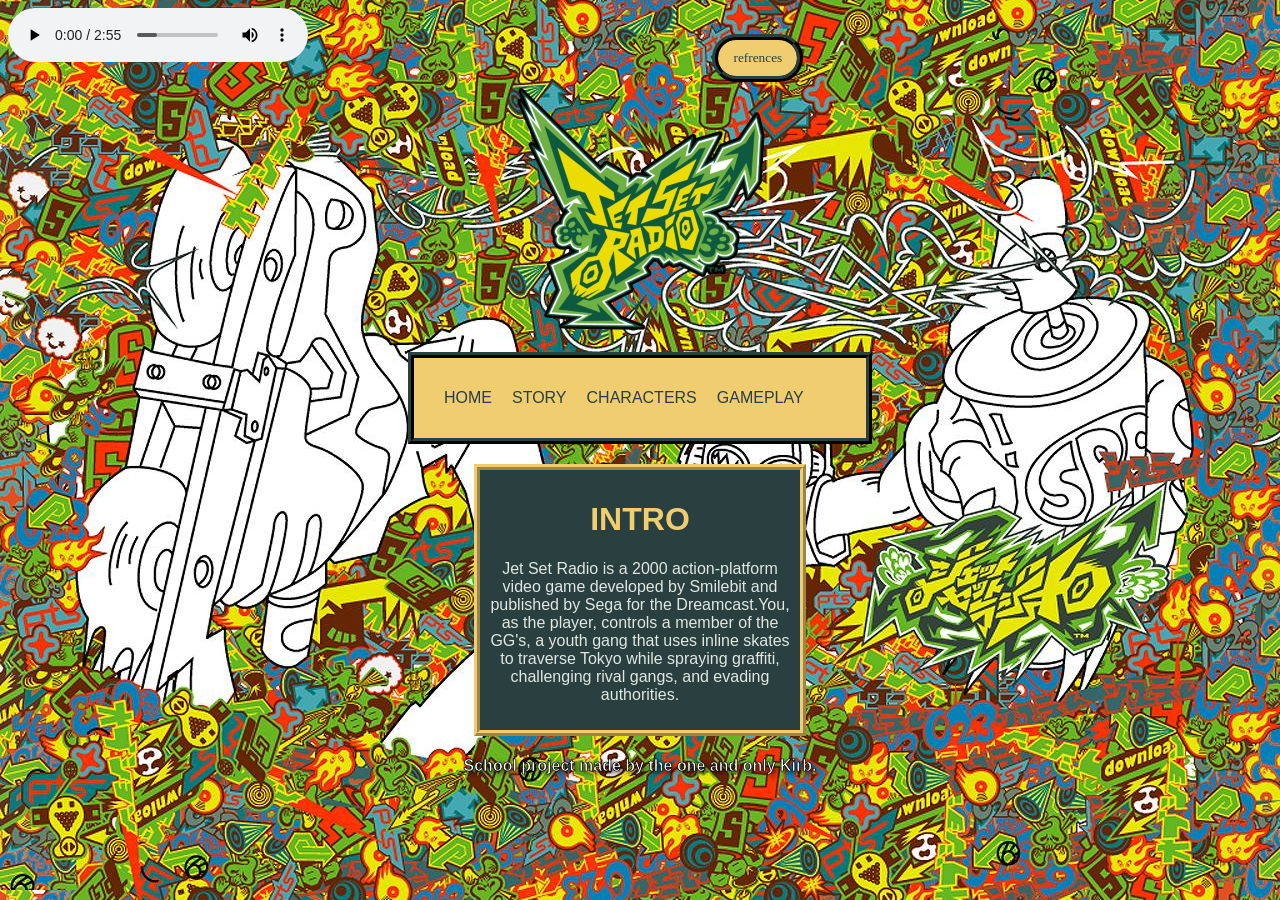
==== index.html @ 49342d74 "game focus 1 intial release" ====
<html>
<head>
   <link rel="stylesheet"href="style.css">
<style>
    body {
      font-family: 'Impact', sans-serif;
    }
    
    h1 {
      font-family: 'Impact', sans-serif;
      text-transform: uppercase;
	  }
	  </style>
<title>GAMES FOCUS</title>
<link rel="icon" type="image/png" href="favicon.png">
<style>
body {
color:f0cd6e;
}
</style>
<style>
div{text-align:center;}
p{text-align:center;}
h1{text-align:center;}
h4{text-align:center;}
</style>
<style>
p{color:e0e8e2;}
</style>
</head>
<body>
<audio controls autoplay loop>
<source src="Humming The Bassline.mp3">
</audio>
<div class="dropdown">
<button>refrences</bottom>
<div class="content">
<a href="https://en.wikipedia.org/wiki/Jet_Set_Radio">wikipedia</a>
<a href="https://jetsetradio.fandom.com/wiki/Jet_Set_Radio_Wiki">jetsetpedia</a>
</div>
</div>
<div><a href="index.html"><img src="logo2.png"width=250 height=250/></a></div>
<nav class="navbar">
<ul class="nav-links">
<li><a href="index.html">HOME</a></li>
<li><a href="story.html">STORY</a></li>
<li><a href="char.html">CHARACTERS</a></li>
<li><a href="GP.html">GAMEPLAY</a></li>
<ul/>
</nav>
<div class="box">
<h1> INTRO </h1>
<p>Jet Set Radio is a 2000 action-platform video game developed by Smilebit and published by Sega for the Dreamcast.You, as the player, controls a member of the GG's, a youth gang that uses inline skates to traverse Tokyo while spraying graffiti, challenging rival gangs, and evading authorities.</p>
</div>
<h4 style="color:white;">School project made by the one and only Kirb.</h4>
</body>
</html>
---- style.css ----
body{
	background-image:url(beat.jpg);
    
    background-size: cover;
    
    background-repeat: no-repeat;
    
    background-position: center;
    
    background-attachment: fixed;
}
h4 {
  -webkit-text-stroke: 0.7px black;
  text-shadow: 2px 2px 5px black;
}
.box{
	border-style:ridge;
	border-width:6px;
	border-color:f0cd6e;
	padding:10px;
	width:300px;
	height:auto;
	background-color:2a3f3f;
	margin-left:auto;
	margin-right:auto;
	margin-top:20px;
}
.box3{
	border-style:ridge;
	border-width:6px;
	border-color:571756;
	border-radius:5em;
	padding:10px;
	width:300px;
	height:auto;
	background-image:url(bg.png);
	margin-left:auto;
	margin-right:auto;
	margin-top:20px;
}
.box2{
	border-style:ridge;
	border-width:6px;
	border-color:6caddf;
	border-radius:3em;
	padding:10px;
	width:800px;
	height:auto;
	background-color:000000;
	margin-left:auto;
	margin-right:auto;
	margin-top:20px;
}
.box4{
	padding:10px;
	width:auto;
	height:auto;
	margin-left:auto;
	margin-right:auto;
	margin-top:20px;
	border-style:solid;
	border-width:6px;
	border-color:d61320;
	width:470px;
}
.box5{
	border-style:ridge;
	border-width:6px;
	border-color:0c1036;
	padding:10px;
	width:1050px;
	height:auto;
	background-color:380808;
	margin-left:auto;
	margin-right:auto;
	margin-top:20px;
}
.box6{
	width:auto;
	height:150px;
	vertical-align:middle;
}
.box7{
	border-style:solid;
	border-width:6px;
	border-color:d61320;
	padding:10px;
	width:1000px;
	height:auto;
	background-color:0c1036;
	margin-left:auto;
	margin-right:auto;
	margin-top:20px;
}
.img{
	width: 100%;
	max width:auto;
	object-fit:cover;
	vertical-align:middle;
}
.wrapper{
	border-style:ridge;
	border-width:6px;
	border-color:2a3f3f;
	padding:10px;
	width:900px;
	height:700px;
	background-color:821919;
	margin-left:auto;
	margin-right:auto;
	margin-top:20px;
	padding:0 15px;
	display: flex;
	flex-wrap:wrap;
	align-items:center:
	justify-content: space-around;
	gap:5rem;
}
.wrapper1{
	border-style:ridge;
	border-width:6px;
	border-color:65ad40;
	padding:10px;
	width:900px;
	height:700px;
	background-color:fcc623;
	margin-left:auto;
	margin-right:auto;
	margin-top:20px;
	padding:0 15px;
	display: flex;
	flex-wrap:wrap;
	align-items:center:
	justify-content: space-around;
	gap:5rem;
}
.wrapper2{
	border-style:ridge;
	border-width:6px;
	border-color:ffd138;
	padding:10px;
	width:900px;
	height:700px;
	background-color:84d62d;
	margin-left:auto;
	margin-right:auto;
	margin-top:20px;
	padding:0 15px;
	display: flex;
	flex-wrap:wrap;
	align-items:center:
	justify-content: space-around;
	gap:5rem;
}
.wrapper3{
	border-style:ridge;
	border-width:6px;
	border-color:5be1f0;
	padding:10px;
	width:900px;
	height:700px;
	background-color:ba3c7d;
	margin-left:auto;
	margin-right:auto;
	margin-top:20px;
	padding:0 15px;
	display: flex;
	flex-wrap:wrap;
	align-items:center:
	justify-content: space-around;
	gap:5rem;
}
.wrapper4{
	border-style:ridge;
	border-width:6px;
	border-color:691b3a;
	padding:10px;
	width:750px;
	height:700px;
	background-color:292929;
	margin-left:auto;
	margin-right:auto;
	margin-top:20px;
	padding:0 15px;
	display: flex;
	flex-wrap:wrap;
	align-items:center:
	justify-content: space-around;
	gap:5rem;
}
.wrapper5{
	border-style:ridge;
	border-width:6px;
	border-color:ff7e21;
	padding:10px;
	width:900px;
	height:700px;
	background-color:65ccfc;
	margin-left:auto;
	margin-right:auto;
	margin-top:20px;
	padding:0 15px;
	display: flex;
	flex-wrap:wrap;
	align-items:center:
	justify-content: space-around;
	gap:5rem;
}
.wrapper6{
	border-style:ridge;
	border-width:6px;
	border-color:facd52;
	padding:10px;
	width:900px;
	height:700px;
	background-color:8a8a8a;
	margin-left:auto;
	margin-right:auto;
	margin-top:20px;
	padding:0 15px;
	display: flex;
	flex-wrap:wrap;
	align-items:center:
	justify-content: space-around;
	gap:5rem;
}
.intro{
	flex:10;
	border-style:dashed;
	border-width:6px;
	border-color:e0d7db;
	padding:10px;
	width:100px;
	height:500px;
	background-color:230d3d;
	margin-left:auto;
	margin-right:auto;
	margin-top:20px;
}
.navbar{
	display:flex;
	border-style:ridge;
	border-width:6px;
	border-color:2a3f3f;
	justify-content:space-between;
	align-items:center;
	background-color:f0cd6e;
	color:2a3f3f;
	padding:15px 30px;
	margin-top:20px;
	margin-left:400px;
	margin-right:400px;
}
.nav-links {
	list-style:none;
	display:flex;
	gap:20px;
	padding:0;
	margin-left:auto;
	margin-right:auto;
}
.nav-links a {
	color:2a3f3f;
	text-decoration:none;
}
.nav-links a:hover {
	color:89c07e;
}
.highlight {
	color:56d446;
}
.highlight1 {
	color:4699d4;
}
.highlight2 {
	color:7613f0;
}
}
.image1 {
margin-left:650px;
height:50px;
width:50px;
}
.dropdown{
	display:inline-block;
	margin-left:400px;
	margin-right:400px;
	justify-content:center;
	align-items:center;
}
.dropdown button{
	background-color:f0cd6e;
	color:2a3f3f;
	padding:10px 15px;
	cursor:pointer;
	border-style:ridge;
	border-width:6px;
	border-color:2a3f3f;
	border-radius:10em;
	font-family:Impact;, sans-serif;
}
.dropdown a{
	display: block;
	color:2a3f3f;
	text-decoration:none;
	padding:10px 15px;
}
.dropdown .content{
	display:none;
	background-color:EAF1B1;
	position:absolute;
	min-width:100 px;
	box-shadow:2px 2px 5px black;
	border-style:ridge;
	border-width:6px;
	border-color:2a3f3f;
	font-family: Impact;, sans-serif;
}
.dropdown:hover .content{
	display:block;
}
.dropdown:hover button{
	background-color:f0cd6e;
}
.dropdown a:hover{
	background-color:56d446;
}
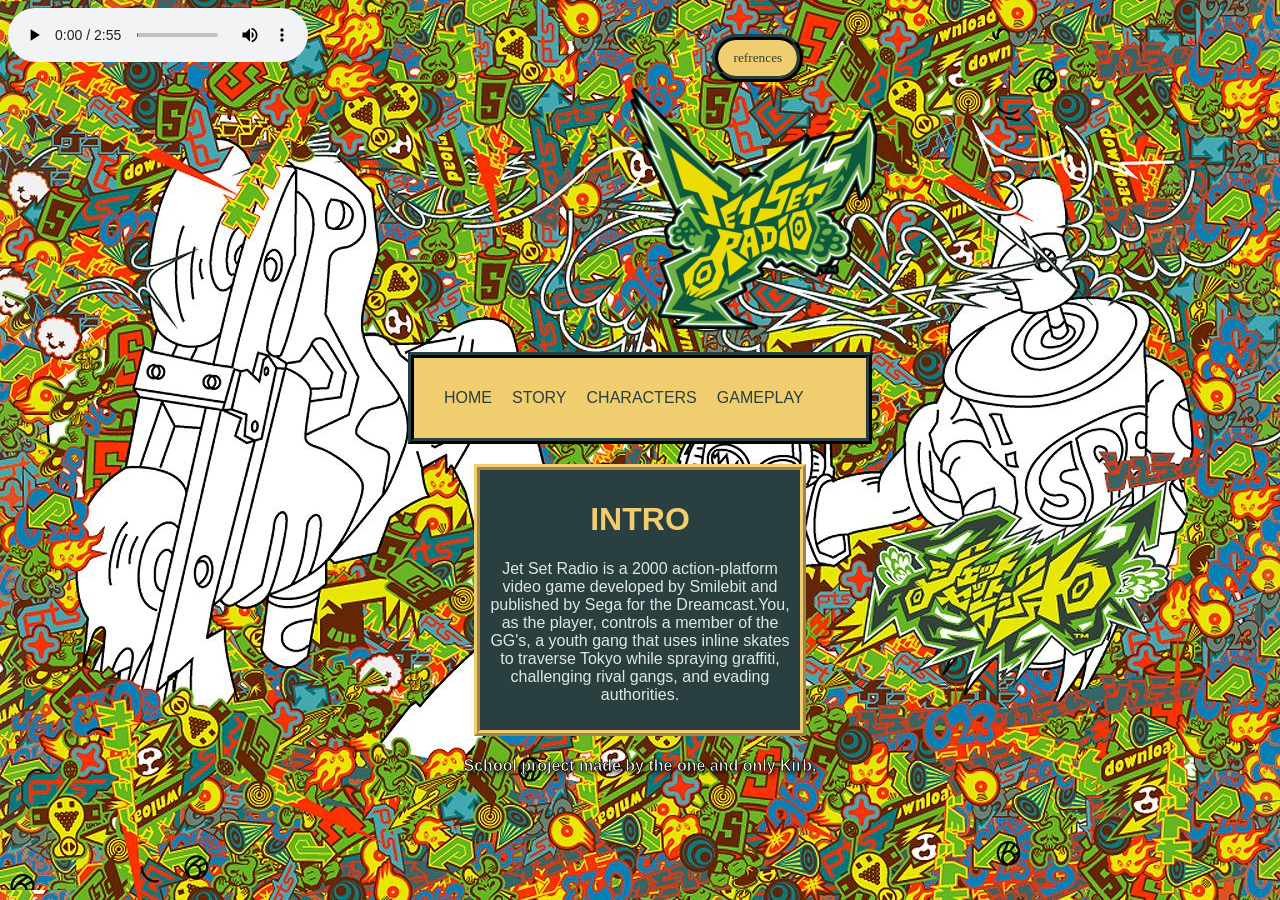
==== commit ccf39446: "Update index.html hover" ====
--- a/index.html
+++ b/index.html
@@ -39,7 +39,7 @@
 <a href="https://jetsetradio.fandom.com/wiki/Jet_Set_Radio_Wiki">jetsetpedia</a>
 </div>
 </div>
-<div><a href="index.html"><img src="logo2.png"width=250 height=250/></a></div>
+<div class=hug><div><a href="index.html"><img src="logo2.png"width=250 height=250/></a></div></div>
 <nav class="navbar">
 <ul class="nav-links">
 <li><a href="index.html">HOME</a></li>
@@ -54,4 +54,4 @@
 </div>
 <h4 style="color:white;">School project made by the one and only Kirb.</h4>
 </body>
-</html>+</html>
--- a/style.css
+++ b/style.css
@@ -9,6 +9,17 @@
     
     background-attachment: fixed;
 }
+.hug{
+	display:inline-block;
+	margin-left:620px;
+	margin-right:400px;
+	justify-content:center;
+	align-items:center;
+	transition:0.4s ease-in-out;
+}
+.hug:hover{
+	transform: scale(1.2);
+}
 h4 {
   -webkit-text-stroke: 0.7px black;
   text-shadow: 2px 2px 5px black;
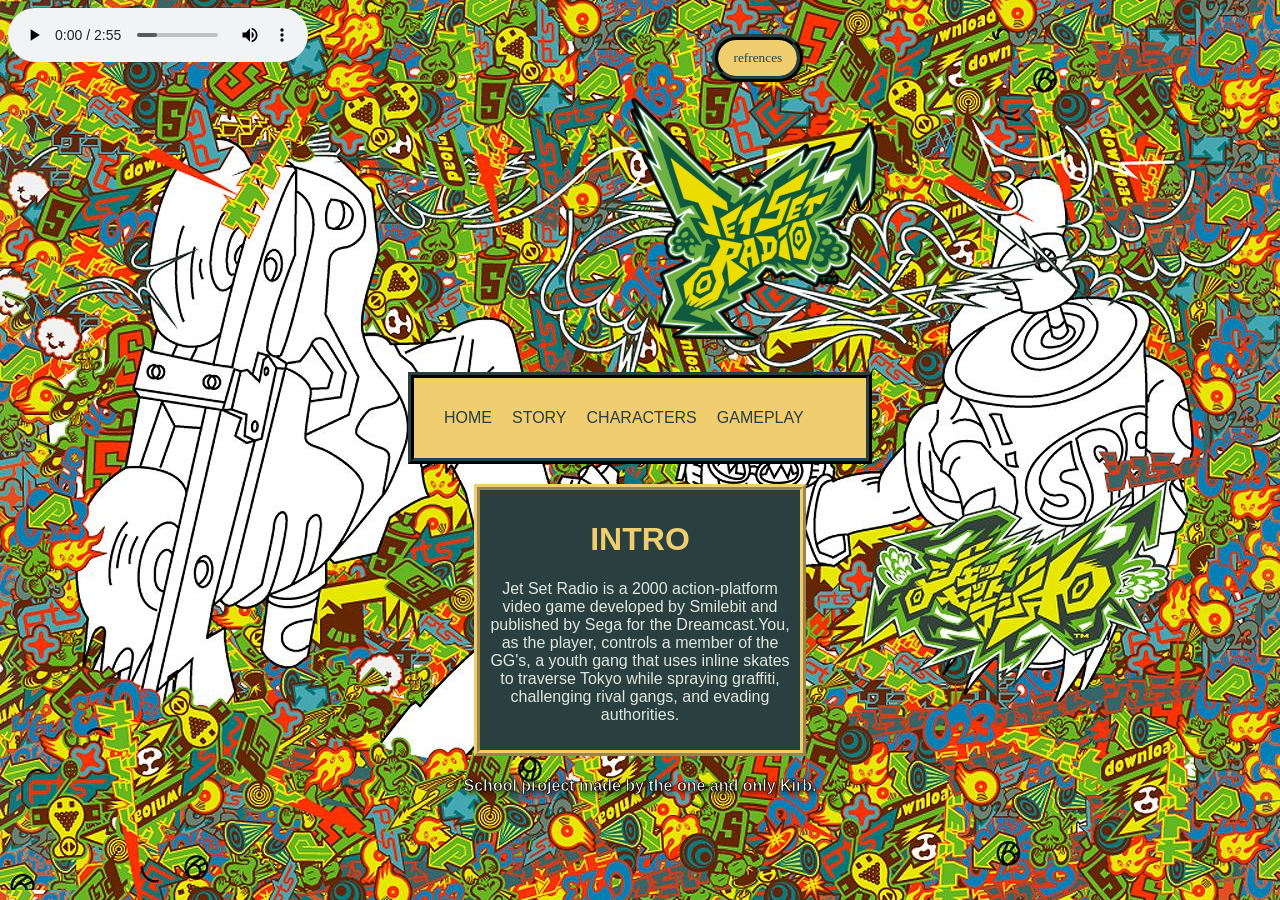
==== commit bf170128: "Update index.html a3" ====
--- a/index.html
+++ b/index.html
@@ -39,7 +39,7 @@
 <a href="https://jetsetradio.fandom.com/wiki/Jet_Set_Radio_Wiki">jetsetpedia</a>
 </div>
 </div>
-<div class=hug><div><a href="index.html"><img src="logo2.png"width=250 height=250/></a></div></div>
+<div class=hug><a href="index.html"><img src="logo2.png"width=250 height=250/></a></div>
 <nav class="navbar">
 <ul class="nav-links">
 <li><a href="index.html">HOME</a></li>
--- a/style.css
+++ b/style.css
@@ -10,12 +10,15 @@
     background-attachment: fixed;
 }
 .hug{
-	display:inline-block;
-	margin-left:620px;
-	margin-right:400px;
+	display:flex;
+	margin-left:610px;
+	margin-right:610px;
 	justify-content:center;
 	align-items:center;
 	transition:0.4s ease-in-out;
+	width:250px;
+	height:auto;
+	padding:10px;
 }
 .hug:hover{
 	transform: scale(1.2);
